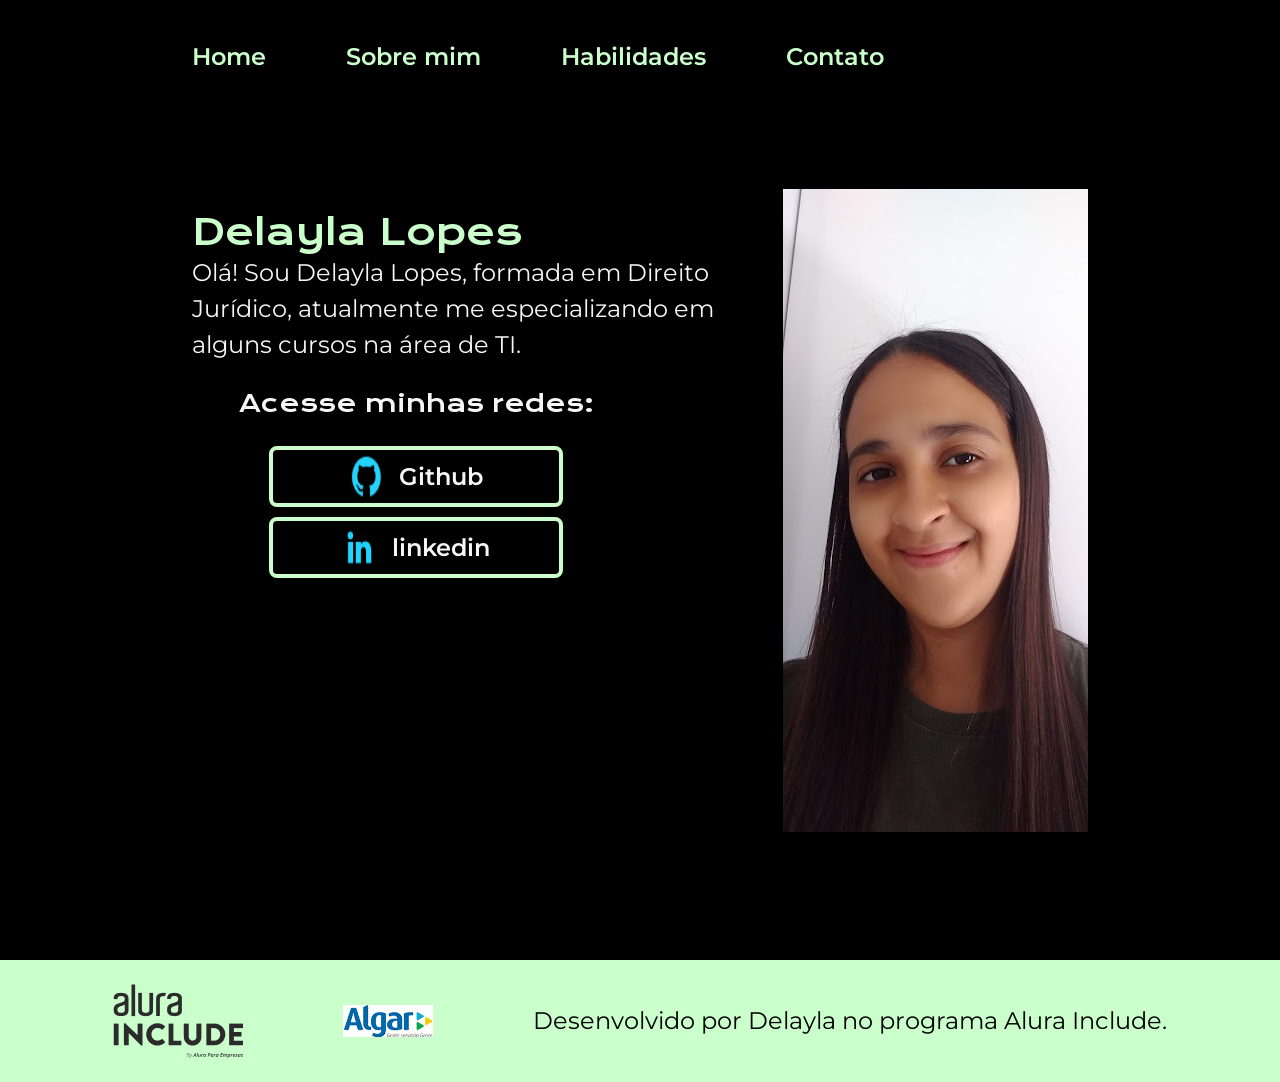
==== index.html @ 57fc2f90 "Add files via upload" ====
<!DOCTYPE html>
<html lang="pt-br">

                       <head>
                        <meta charset="UTF-8">
                        <meta http-equiv="X-UA-Compatible" content="IE=edge">
                        <meta name="viewport" content="width=device-width, initial-scale=1.0">
                        <title>PORTIFÓLIOFIGMA</title>
                        <link rel="stylesheet" href="./styles/style.css">
                    </head>
                    
                    <body>
                        <header class="cabecalho">
                            <nav class="cabecalho__menu">
                                <a class="cabecalho__menu__link" href="index.html">Home</a>
                                <a class="cabecalho__menu__link" href="about.html">Sobre mim</a>
                                <a class="cabecalho__menu__link" href="skills.html">Habilidades</a>
                                <a class="cabecalho__menu__link" href="contato.html">Contato</a>
                            </nav>
                        </header>
                        <main class="apresentacao">
                              <section class="apresentacao__conteudo">
                                <h1 class="apresentacao__conteudo__titulo">Delayla Lopes<strong ></strong>
                                <p class="apresentacao__conteudo__texto">Olá! Sou Delayla Lopes, formada em Direito Jurídico,
                                    atualmente me especializando em alguns cursos na área de TI.</p>
                                <div class="apresentacao__links">
                                    <h2 class="apresentacao__links__subtitulo">Acesse minhas redes:</h2>
                                    <a class="apresentacao__links__link" href="https://github.com/delaylalopes">
                                        <img src="./assets/github.png">
                                        Github
                                    </a>
                                    <a class="apresentacao__links__link" href="https://www.linkedin.com/in/delayla-lopes-0a343b211">
                                        <img src="./assets/linkedin.png">
                                        linkedin
                                        </a>
                                    </div>
                            </section>
                            <img src="./assets/imagem.png" alt="Foto Delayla">
                        </main>
                        <footer class="rodape">
                            <img src="./assets/logo.png">
                            <img src="./assets/logo algar.png">
                            <p>Desenvolvido por Delayla no programa Alura Include.</p>
                            </footer>
                    </body>
                    
                    </html>
---- styles/style.css ----
@import url('https://fonts.googleapis.com/css2?family=Krona+One&family=Montserrat:wght@400;600&display=swap');

:root{
    --cor-primaria: #000000;
    --cor-secundaria:#F6F6F6;
    --cor-terciaria:  #CAFFCC;
    --cor-quarternaria:#272727;
    --cor-quintenaria: #1E1E1E;

    --font-primaria:'Krona One', sans-serif;
    --font-secundaria: 'Montserrat', sans-serif;
    
}

*{
    margin: 0%;
    padding: 0%;

}

body{
    height: 100vh;
    box-sizing: border-box;
    background-color: var(--cor-primaria);
    color: var(--cor-secundaria);

}
.cabecalho{
   padding: 2% 0% 0% 15%;
   line-height: 29.26px;
   width: 700px;
    height: 35px;
    top: 50px;
    left: 350px;
    gap:100px;

 }

.cabecalho__menu{
    display:flex;
    gap: 80px;

}

.cabecalho__menu__link{
     width: 760;
     height: 35px;
     line-height: 29.26px;
    font-family: var(--font-secundaria);
    font-size: 1.5rem;
    font-weight: 600;
    color: var(--cor-terciaria);
    text-decoration: none;
    padding: 16px 0px;
    
}
.apresentacao{
    margin: 10% 15%;
    display: flex;
    align-items: center;
    justify-content: space-between;
    gap:82px;
   
        }
    
.apresentacao__conteudo{
    width: 50%;
    height: 600px;
    display: flex;
    flex-direction: column;
    gap: 40px;
}

.apresentacao__conteudo__titulo{
    font-weight: 200;
    font-size: 2.25rem;
    line-height: 45px;
    font-family: var(--font-primaria);
    color: var(--cor-terciaria);
}
.apresentacao__conteudo__texto{
    width: 535px;
    height: 116px;
    gap: 58px;
    font-weight: 400;
    line-height: 36px;
    font-size: 1.5rem;
    font-family: var(--font-secundaria);
    color: var(--cor-secundaria);
}

.apresentacao__links{
    display: flex;
    flex-direction: column;
    justify-content: space-between;
    align-items: center;
    gap: 10px;
   
}
.apresentacao__links__subtitulo{
    text-align: center;
    font-family: var(--font-primaria);
    font-weight: 400;
    font-size: 1.5rem;
    color: var(--cor-secundaria);
    padding: 10px;
    border-radius: 5px;
    gap: 20px;
}
.apresentacao__links__link{
    
    display: flex;
    justify-content: center;
    gap: 16px;
    border: 4px solid var(--cor-terciaria);
    width: 278px;
    text-align: center;
    border-radius: 8px;
    font-size: 1.5rem;
    font-weight: 600;
    padding: 4px 4px;
    text-decoration: none;
    color: var(--cor-secundaria);
    font-family: var(--font-secundaria);
}
.apresentacao__links__link:hover{
    background-color: var(--cor-quarternaria);
}
.rodape{
    display: flex;
    justify-content: center;
    align-items: center;
    color: var(--cor-primaria);
    background-color: var(--cor-terciaria);
    padding: 24px;
    font-family: var(--font-secundaria);
    font-size: 1.5rem;
    font-weight: 400;
    gap: 100px;
   
}

@media (max-width:840px) {
    .cabecalho{
        padding: 10%;
    }
    .cabecalho__menu{
        justify-content: center;
    }
    .apresentacao{
        flex-direction: column-reverse;
        padding: 5%;
    }
    .apresentacao__conteudo{
        width: auto;
    }
}

.form {
    width: 312px;
    display: flex;
    flex-direction: column;
    justify-content: space-between;
    
}
.form h2{
    color: rgb(8, 36, 36);
    font-size: 32px;
    margin-bottom: 16px;
}

.form label{
    font-size: 20px;
    margin-top: 15px;
    margin-bottom: 8px;
}

.form input{
    height: 40px;
}

.form input, .form textarea {
    background-color: var(--cor-terciaria);
    border: 1px solid var(--cor-terciaria);
    border-radius: 12px;
    padding: 16px;
    
} 
form input:focus, .form textarea:focus{
    outline: 2px solid var(--cor-terciaria);
}
.form button {
    margin-top: 24px;
    height: 40px;
    background-color: var(--cor-terciaria);
    color: var(--cor-quintenaria);
    border: none;
    border-radius: 12px;
}
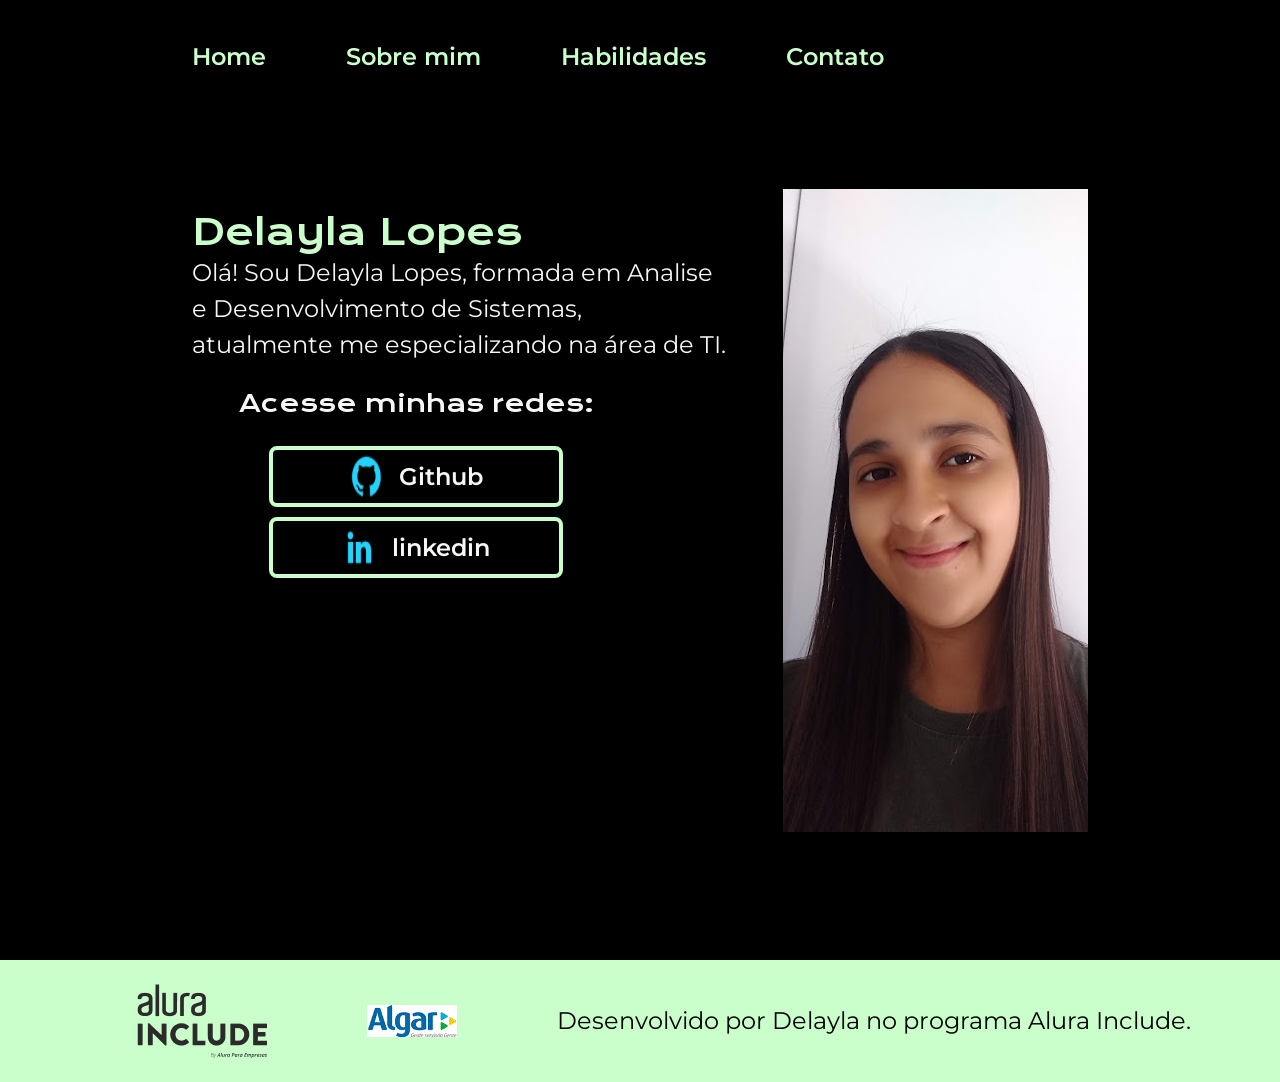
==== commit 4f724313: "Update index.html" ====
--- a/index.html
+++ b/index.html
@@ -21,8 +21,8 @@
                         <main class="apresentacao">
                               <section class="apresentacao__conteudo">
                                 <h1 class="apresentacao__conteudo__titulo">Delayla Lopes<strong ></strong>
-                                <p class="apresentacao__conteudo__texto">Olá! Sou Delayla Lopes, formada em Direito Jurídico,
-                                    atualmente me especializando em alguns cursos na área de TI.</p>
+                                <p class="apresentacao__conteudo__texto">Olá! Sou Delayla Lopes, formada em Analise e Desenvolvimento de Sistemas,
+                                    atualmente me especializando na área de TI.</p>
                                 <div class="apresentacao__links">
                                     <h2 class="apresentacao__links__subtitulo">Acesse minhas redes:</h2>
                                     <a class="apresentacao__links__link" href="https://github.com/delaylalopes">
@@ -45,4 +45,4 @@
                     </body>
                     
                     </html>
-                    +                    
--- a/styles/style.css
+++ b/styles/style.css
@@ -43,7 +43,7 @@
 }
 
 .cabecalho__menu__link{
-     width: 760;
+     width: 350;
      height: 35px;
      line-height: 29.26px;
     font-family: var(--font-secundaria);
@@ -137,6 +137,7 @@
     font-size: 1.5rem;
     font-weight: 400;
     gap: 100px;
+    width: 100%;
    
 }
 
@@ -153,6 +154,10 @@
     }
     .apresentacao__conteudo{
         width: auto;
+    }
+    .rodape{
+    width: 100%;
+
     }
 }
 
@@ -196,4 +201,4 @@
     color: var(--cor-quintenaria);
     border: none;
     border-radius: 12px;
-}+}
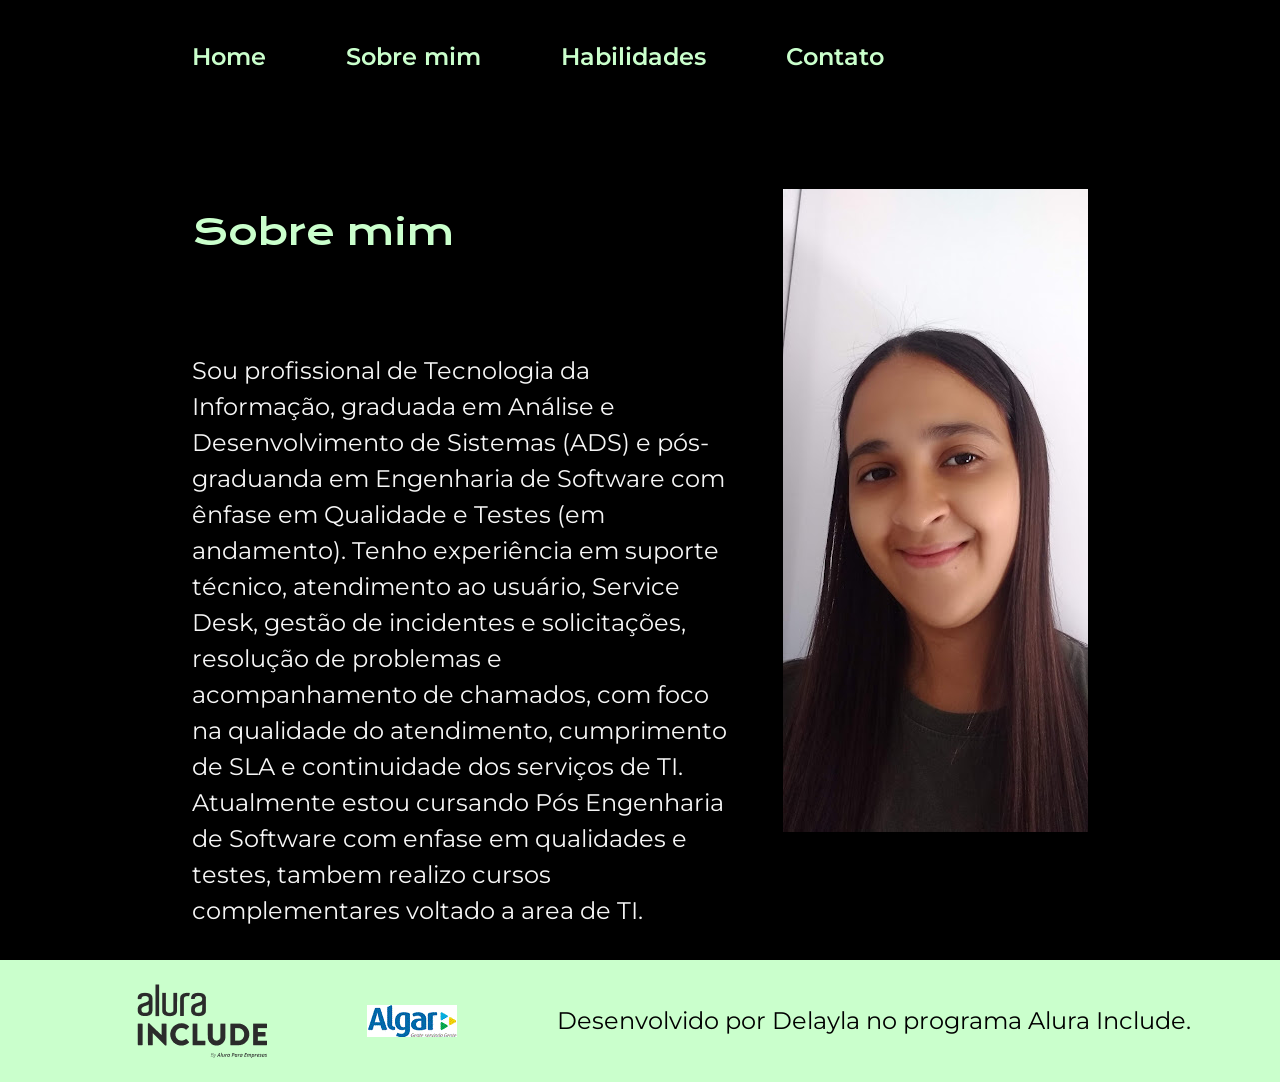
==== commit 77b5c2c7: "Update index.html" ====
--- a/index.html
+++ b/index.html
@@ -1,48 +1,34 @@
 <!DOCTYPE html>
 <html lang="pt-br">
+<head>
+    <meta charset="UTF-8">
+    <meta http-equiv="X-UA-Compatible" content="IE=edge">
+    <meta name="viewport" content="width=device-width, initial-scale=1.0">
+    <title>Sobre mim</title>
+    <link rel="stylesheet" href="./styles/style.css">
+</head>
+<body>
+    <header class="cabecalho">
+        <nav class="cabecalho__menu">
+            <a class="cabecalho__menu__link" href="index.html">Home</a>
+            <a class="cabecalho__menu__link" href="about.html">Sobre mim</a>
+            <a class="cabecalho__menu__link" href="skills.html">Habilidades</a>
+            <a class="cabecalho__menu__link" href="contato.html">Contato</a>
+            </nav>
+    </header>
+    <main class="apresentacao">
+        <section class="apresentacao__conteudo">
+            <h1 class="apresentacao__conteudo__titulo">Sobre mim</h1>
+            <br><p class="apresentacao__conteudo__texto"> Sou profissional de Tecnologia da Informação, graduada em Análise e Desenvolvimento de Sistemas (ADS) e pós-graduanda em Engenharia de Software com ênfase em Qualidade e Testes (em andamento). Tenho experiência em suporte técnico, atendimento ao usuário, Service Desk, gestão de incidentes e solicitações, resolução de problemas e acompanhamento de chamados, com foco na qualidade do atendimento, cumprimento de SLA e continuidade dos serviços de TI.
+               <br> <pc class="apresentacao__conteudo__texto">Atualmente estou cursando Pós Engenharia de Software com enfase em qualidades e testes, tambem realizo cursos complementares voltado a area de TI.</p></br>
 
-                       <head>
-                        <meta charset="UTF-8">
-                        <meta http-equiv="X-UA-Compatible" content="IE=edge">
-                        <meta name="viewport" content="width=device-width, initial-scale=1.0">
-                        <title>PORTIFÓLIOFIGMA</title>
-                        <link rel="stylesheet" href="./styles/style.css">
-                    </head>
-                    
-                    <body>
-                        <header class="cabecalho">
-                            <nav class="cabecalho__menu">
-                                <a class="cabecalho__menu__link" href="index.html">Home</a>
-                                <a class="cabecalho__menu__link" href="about.html">Sobre mim</a>
-                                <a class="cabecalho__menu__link" href="skills.html">Habilidades</a>
-                                <a class="cabecalho__menu__link" href="contato.html">Contato</a>
-                            </nav>
-                        </header>
-                        <main class="apresentacao">
-                              <section class="apresentacao__conteudo">
-                                <h1 class="apresentacao__conteudo__titulo">Delayla Lopes<strong ></strong>
-                                <p class="apresentacao__conteudo__texto">Olá! Sou Delayla Lopes, formada em Analise e Desenvolvimento de Sistemas,
-                                    atualmente me especializando na área de TI.</p>
-                                <div class="apresentacao__links">
-                                    <h2 class="apresentacao__links__subtitulo">Acesse minhas redes:</h2>
-                                    <a class="apresentacao__links__link" href="https://github.com/delaylalopes">
-                                        <img src="./assets/github.png">
-                                        Github
-                                    </a>
-                                    <a class="apresentacao__links__link" href="https://www.linkedin.com/in/delayla-lopes-0a343b211">
-                                        <img src="./assets/linkedin.png">
-                                        linkedin
-                                        </a>
-                                    </div>
-                            </section>
-                            <img src="./assets/imagem.png" alt="Foto Delayla">
-                        </main>
-                        <footer class="rodape">
-                            <img src="./assets/logo.png">
-                            <img src="./assets/logo algar.png">
-                            <p>Desenvolvido por Delayla no programa Alura Include.</p>
-                            </footer>
-                    </body>
-                    
-                    </html>
-                    
+        </section>
+        <img src="./assets/imagem.png" alt="Foto Delayla">
+    </main>
+    <footer class="rodape">
+        <img src="./assets/logo.png">
+        <img src="./assets/logo algar.png">
+       <p>Desenvolvido por Delayla no programa Alura Include.</p>
+    </footer>
+</body>
+</html>
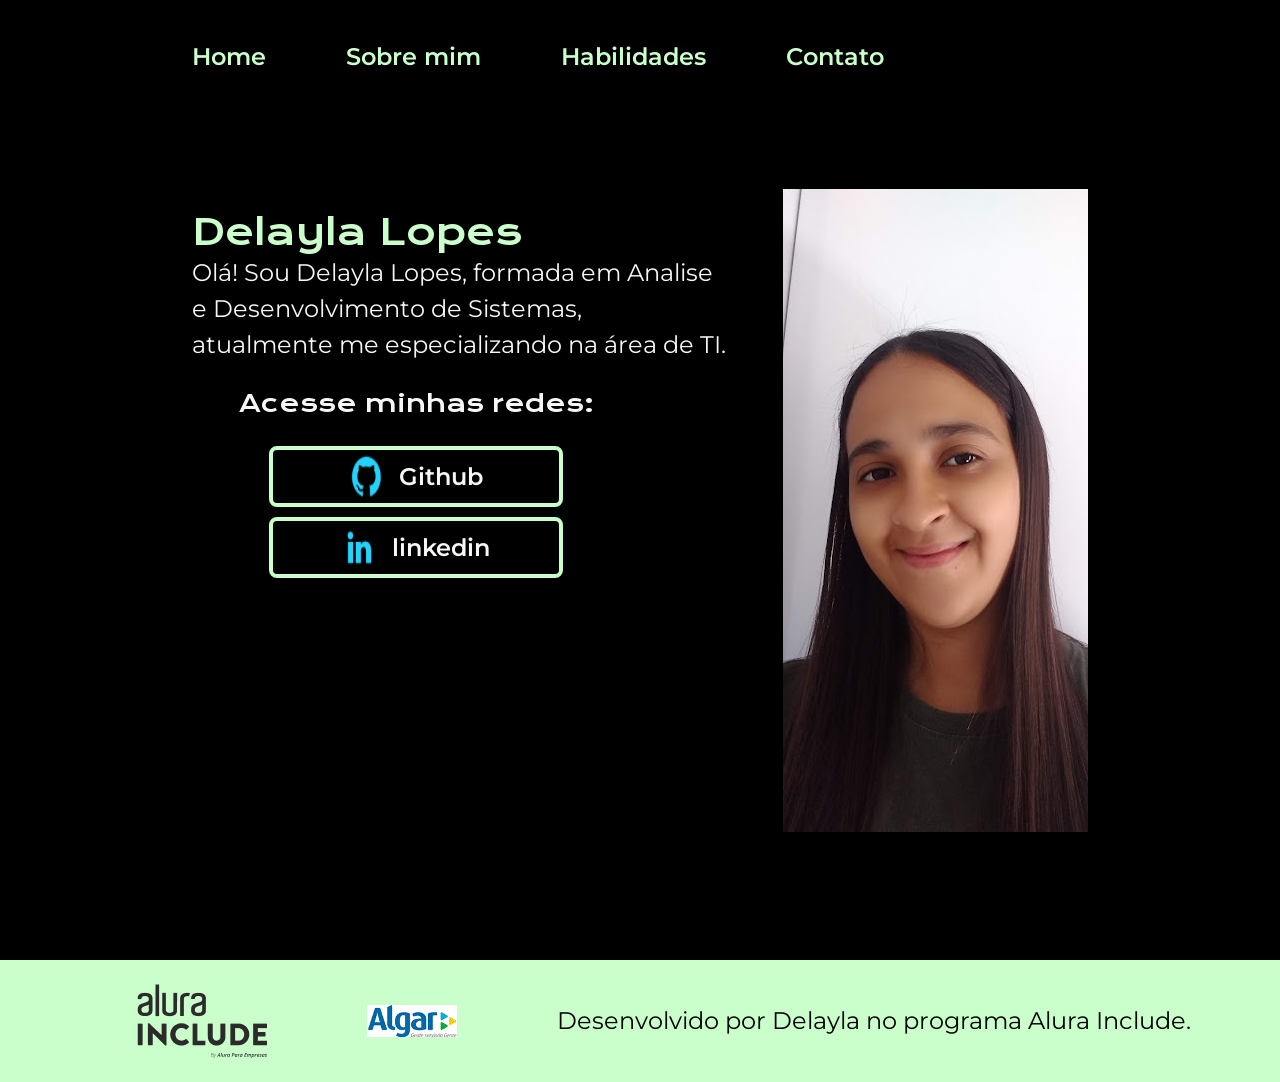
==== commit 9e20137d: "Update index.html" ====
--- a/index.html
+++ b/index.html
@@ -1,34 +1,47 @@
 <!DOCTYPE html>
 <html lang="pt-br">
-<head>
-    <meta charset="UTF-8">
-    <meta http-equiv="X-UA-Compatible" content="IE=edge">
-    <meta name="viewport" content="width=device-width, initial-scale=1.0">
-    <title>Sobre mim</title>
-    <link rel="stylesheet" href="./styles/style.css">
-</head>
-<body>
-    <header class="cabecalho">
-        <nav class="cabecalho__menu">
-            <a class="cabecalho__menu__link" href="index.html">Home</a>
-            <a class="cabecalho__menu__link" href="about.html">Sobre mim</a>
-            <a class="cabecalho__menu__link" href="skills.html">Habilidades</a>
-            <a class="cabecalho__menu__link" href="contato.html">Contato</a>
-            </nav>
-    </header>
-    <main class="apresentacao">
-        <section class="apresentacao__conteudo">
-            <h1 class="apresentacao__conteudo__titulo">Sobre mim</h1>
-            <br><p class="apresentacao__conteudo__texto"> Sou profissional de Tecnologia da Informação, graduada em Análise e Desenvolvimento de Sistemas (ADS) e pós-graduanda em Engenharia de Software com ênfase em Qualidade e Testes (em andamento). Tenho experiência em suporte técnico, atendimento ao usuário, Service Desk, gestão de incidentes e solicitações, resolução de problemas e acompanhamento de chamados, com foco na qualidade do atendimento, cumprimento de SLA e continuidade dos serviços de TI.
-               <br> <pc class="apresentacao__conteudo__texto">Atualmente estou cursando Pós Engenharia de Software com enfase em qualidades e testes, tambem realizo cursos complementares voltado a area de TI.</p></br>
 
-        </section>
-        <img src="./assets/imagem.png" alt="Foto Delayla">
-    </main>
-    <footer class="rodape">
-        <img src="./assets/logo.png">
-        <img src="./assets/logo algar.png">
-       <p>Desenvolvido por Delayla no programa Alura Include.</p>
-    </footer>
-</body>
-</html>
+                       <head>
+                        <meta charset="UTF-8">
+                        <meta http-equiv="X-UA-Compatible" content="IE=edge">
+                        <meta name="viewport" content="width=device-width, initial-scale=1.0">
+                        <title>PORTIFÓLIOFIGMA</title>
+                        <link rel="stylesheet" href="./styles/style.css">
+                    </head>
+                    
+                    <body>
+                        <header class="cabecalho">
+                            <nav class="cabecalho__menu">
+                                <a class="cabecalho__menu__link" href="index.html">Home</a>
+                                <a class="cabecalho__menu__link" href="about.html">Sobre mim</a>
+                                <a class="cabecalho__menu__link" href="skills.html">Habilidades</a>
+                                <a class="cabecalho__menu__link" href="contato.html">Contato</a>
+                            </nav>
+                        </header>
+                        <main class="apresentacao">
+                              <section class="apresentacao__conteudo">
+                                <h1 class="apresentacao__conteudo__titulo">Delayla Lopes<strong ></strong>
+                                <p class="apresentacao__conteudo__texto">Olá! Sou Delayla Lopes, formada em Analise e Desenvolvimento de Sistemas,
+                                    atualmente me especializando na área de TI.</p>
+                                <div class="apresentacao__links">
+                                    <h2 class="apresentacao__links__subtitulo">Acesse minhas redes:</h2>
+                                    <a class="apresentacao__links__link" href="https://github.com/delaylalopes">
+                                        <img src="./assets/github.png">
+                                        Github
+                                    </a>
+                                    <a class="apresentacao__links__link"href="https://www.linkedin.com/in/delaylalopes">
+                                        <img src="./assets/linkedin.png">
+                                        linkedin
+                                        </a>
+                                    </div>
+                            </section>
+                            <img src="./assets/imagem.png" alt="Foto Delayla">
+                        </main>
+                        <footer class="rodape">
+                            <img src="./assets/logo.png">
+                            <img src="./assets/logo algar.png">
+                            <p>Desenvolvido por Delayla no programa Alura Include.</p>
+                            </footer>
+                    </body>
+                    
+                    </html>
